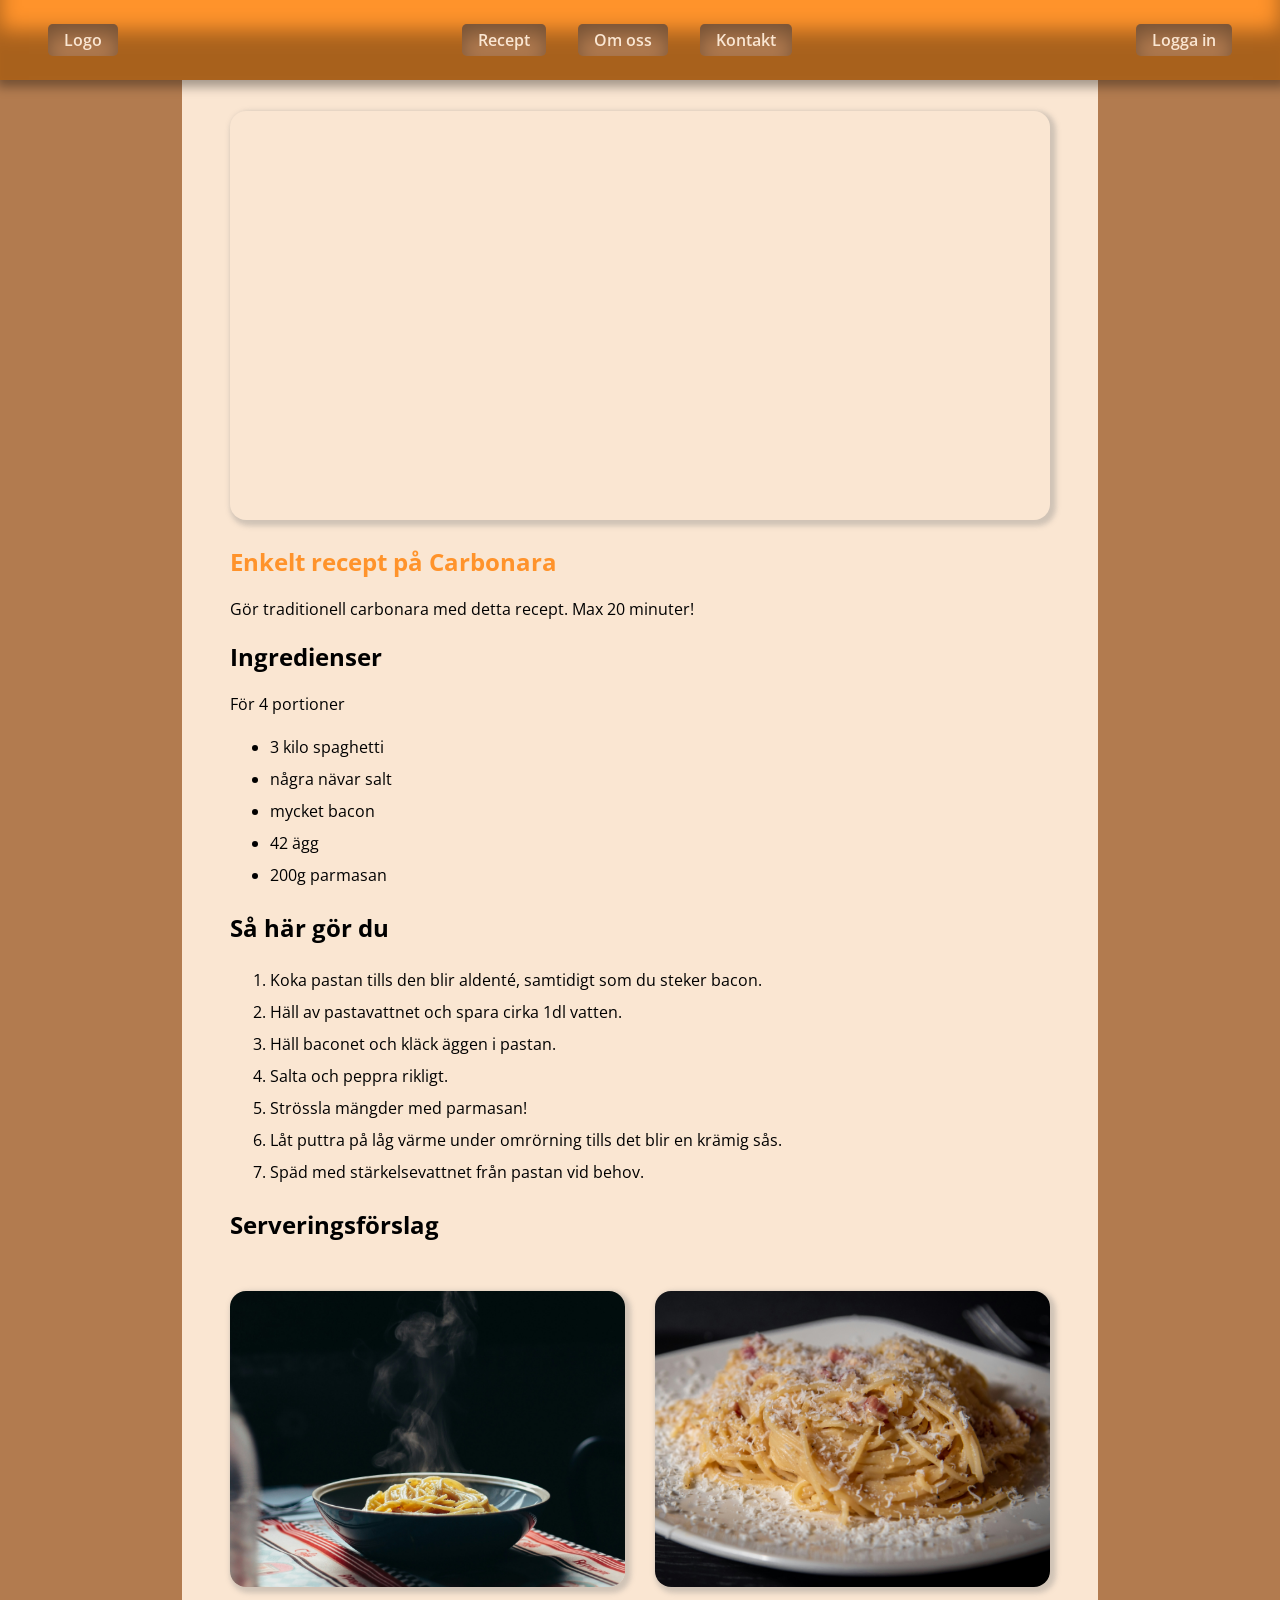
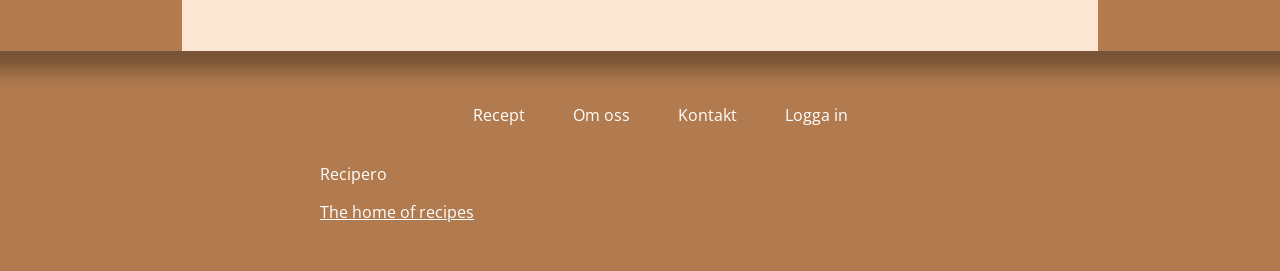
==== receptsidor/carbonara.html @ de2536ea "Commit 1" ====
<!doctype html>
<!-- This is a comment in HTML -->

<html lang="sv-SE">
    <!-- sets the language of the content on the page, which can be useful for screen readers-->    

<head>
        
        <!-- head contains crucial instructions that are applied before the body-->
        <meta charset="utf-8" />
            <!-- determines the usable symbols-->
        <meta name="viewport" content="width=device-width" />
            <!-- determines the width of the content, adjusted to screensize-->
        <meta name="description" content="Enkelt recept på pannkakor">

        <title>Carbonara</title>
            <!-- sets the name of the browser tab-->
        
        <script src="../javaScript/script.js"></script>

        <link href="../styles/root.css" rel="stylesheet" />
        <link href="../styles/style_global.css" rel="stylesheet" />
        <link href="../styles/style.css" rel="stylesheet" />
            <!-- implements the css style from the specific folder-->
        <link href="https://fonts.googleapis.com/css?family=Open Sans" rel="stylesheet" />
        
</head>
        



<body>

        <!-- the body contains the content that is viewed on the webpage-->
    <header class="navigation_bar"> 
        <nav>
            <ul class="nav_ul">
                <li class="nav_li_margin-left"><a href="../index.html">Logo</a></li>

                
                    <li class="hideOnMobile"><a href="../receptsidor/recept.html">Recept</a></li>
                    <li class="hideOnMobile"><a href="">Om oss</a></li>
                    <li class="hideOnMobile"><a href="">Kontakt</a></li>
                

                <li class="nav_li_margin-right hideOnMobile"><a href="">Logga in</a></li>
                <li class="menu showOnDesktop"  onclick="shownav_ul_sidebar(); hidemenu()" ><a href="#"><svg xmlns="http://www.w3.org/2000/svg" height="24px" viewBox="0 -960 960 960" width="24px" fill="#e3e3e3"><path d="M120-240v-80h720v80H120Zm0-200v-80h720v80H120Zm0-200v-80h720v80H120Z"/></svg> </a></li>
            </ul>
            <ul class="nav_ul_sidebar">
                <li class="cross" onclick="hidenav_ul_sidebar(); showmenu()"><a href="#"><svg xmlns="http://www.w3.org/2000/svg" height="24px" viewBox="0 -960 960 960" width="24px" fill="#e3e3e3"><path d="m256-200-56-56 224-224-224-224 56-56 224 224 224-224 56 56-224 224 224 224-56 56-224-224-224 224Z"/></svg></a></li>
                <li ><a href="../index.html">Logo</a></li>

                
                    <li><a href="../receptsidor/recept.html">Recept</a></li>
                    <li><a href="">Om oss</a></li>
                    <li><a href="">Kontakt</a></li>
                

                <li ><a href="">Logga in</a></li>
                
            </ul>
        </nav>
    </header>
    
    <main class="padding_1">
        <div class="div_main">
            <header>
                <iframe src="https://www.youtube.com/embed/ecbdrobmsHw" alt="Youtube-preview på pannkakor med sylt och grädde, samt länk till en youtubevideo med ett recept på pannkakor."> </iframe>
                <!-- <img class="image1" src="images/bild_1.webp" alt="pannkakor med grädde och hallon" /> -->
            </header>

            <article>
                <header>
                    <h1>Enkelt recept på Carbonara</h1>
                        <!-- header #1 the main header, large bold text --> 
                
                    <section class="box1">
                        Gör traditionell carbonara med detta recept. Max 20 minuter!
                    </section>
                </header>

                <section>
                    <h2>Ingredienser</h2>
                        <!-- header #2 slightly smaller than header #1-->

                        <p>För 4 portioner</p>
                            <!-- plain text-->
                            <ul>
                                <!-- unordered list (bulletpoint)-->
                                <li>3 kilo spaghetti</li>
                                <li>några nävar salt</li>
                                <li>mycket bacon</li>
                                <li>42 ägg</li>
                                <li>200g parmasan</li>
                            </ul>
                </section>

                <section>
                    <h2>Så här gör du</h2>
                        <ol>
                            <!-- ordered list (numbered)-->
                            <li>Koka pastan tills den blir aldenté, samtidigt som du steker bacon.</li>
                            <li>Häll av pastavattnet och spara cirka 1dl vatten.</li>
                            <li>Häll baconet och kläck äggen i pastan.</li>
                            <li>Salta och peppra rikligt.</li>
                            <li>Strössla mängder med parmasan!</li>
                            <li>Låt puttra på låg värme under omrörning tills det blir en krämig sås.</li>
                            <li>Späd med stärkelsevattnet från pastan vid behov.</li>
                        </ol>
                </section>
            </article>

            <h2>Serveringsförslag</h2>

            <section class="servering">
                <div class="servering__images">
                    <img class="image2" src="../images/images_recept/Carbonara_1.jpg" alt="Carbonara, serveringsförslag" />
                    <img class="image3" src="../images/images_recept/Carbonara_2.jpg" alt="Carbonara, serveringsförslag" />
                </div>
            </section>                
        </div>
    </main> 

    <footer class="footer">
        <section class="footer__grid">
            <div class="footer__links">
                <ul class="footer__list">
                    <li class="footer__item"><a class="footer__link" href="">Recept</a></li>
                    <li class="footer__item"><a class="footer__link" href="">Om oss</a></li>
                    <li class="footer__item"><a class="footer__link" href="">Kontakt</a></li>
                    <li class="footer__item"><a class="footer__link" href="">Logga in</a></li>
                </ul>

            </div>

            <div class="footer__misc">
                <p>Recipero</p>
                <p>The home of recipes</p>
            </div>
        </section>
    </footer>

</body>
</html>
---- styles/root.css ----
:root{

/* used in index.html & maybe other pages */
--color-white: #fae6d2;
--color-bg:#b27b4f;
--color-orange: #ff932b;
/* used in index.html & maybe other pages */


/* used in recept.html */








}
---- styles/style_global.css ----
html {
        background-color: var(--color-bg);
}

body {
    display:flex;
    flex-wrap:wrap;
    justify-content: center;
    font-family: Open Sans;
    margin:auto; 
    background-color: var(--color-bg);
    
}
/* --------------------NAV START------------------------------------- */
header{
    width:100%;
}

.navigation_bar {
    box-shadow: 2px 2px 10px 5px rgba(0, 0, 0, 0.342); 
    position:sticky;
    top:0;
    z-index: 999;
}
nav{
    box-shadow: inset 0 -50px 20px  rgba(0, 0, 0, 0.342);
    display:flex;
    Background-color: var(--color-orange);
    justify-content: center;
    padding: 1rem 0;
}

.nav_ul{
    display:flex;
    flex-wrap:wrap;
    width:100%;
    margin: 0 3.75% 0 3.75%;
    padding:0.5rem 0;
    font-weight: 600;
    gap: 2rem;
        
    & a{
    box-shadow: inset 0px 10px 20px  rgba(0, 0, 0, 0.342);
    color:var(--color-white);
    background-color: var(--color-bg);
    padding: 0.3rem 1rem;
    border-radius: 0.3rem;
        
        &:hover{
        zoom: 110%;
        box-shadow: 3px 3px 5px 3px rgba(0, 0, 0, 0.342);
        box-shadow: inset 0px 10px 20px  rgba(59, 58, 58, 0.342); 
        }
    }


}

header li,
footer li{
    list-style-type: none;

    
}

a {
    color:inherit;
    text-decoration: none; 

    
}

.nav_li_margin-left {
    margin-right: auto;
}

.nav_li_margin-right {
    margin-left: auto;  
}

.menu {
    display:none;
}
/* --------------------NAV END------------------------------------- */

/* --------------------NAV SIDEBAR START------------------------------------- */


.nav_ul_sidebar {
    position:absolute;
    top: 0;
    right:0;
    display:none;
    
    gap: 1rem;
    padding: 1rem;
    flex-direction: column;
    margin-right: 0.5rem;
    margin-top: 0.5rem;
    width: 12%;
    min-width: 80px;
    border-radius: 1rem;
    z-index: 999;
    background-color:white;
    background-color: rgba(255, 255, 255, 0.2);
    backdrop-filter:blur(10px);
    box-shadow: 3px 3px 5px 3px rgba(0, 0, 0, 0.342);
    
        & li>a{
        display:flex;
        width:80%;
        justify-content: center;
        color:var(--color-white);
        background-color: var(--color-bg);
        padding: 10%;
        border-radius: 0.3rem;
        
        &:hover{
        zoom: 110%;
        box-shadow: 3px 3px 5px 3px rgba(0, 0, 0, 0.342); 
        }
        

    }

}

@media (max-width:800px){
    .hideOnMobile{
        display:none;
    }
}

@media (max-width:800px){
    .showOnDesktop{
        display:flex;
        
    }
}

@media (min-width:801px){
    .showOnDesktop{
        display:none;
    }
}

/* --------------------NAV SIDEBAR END------------------------------------- */

/* ------------------------YT IFRAME START--------------------------------- */

iframe {
    margin-top: 3.75%;
    width:100%;
    aspect-ratio: 16/8;
    border:0;
    border-radius: 1rem;
    box-shadow: 3px 3px 5px 3px rgba(128, 128, 128, 0.342); 
    
}
/* ------------------------YT IFRAME END--------------------------------- */

/* ------------------------FOOTER START--------------------------------- */

.footer__grid{
    box-shadow: inset 0 20px 20px  rgba(0, 0, 0, 0.342);
    width: 100vw;
    
    display:grid;
    grid-template-columns: repeat(4, 1fr) ;
    grid-template-rows: auto;
    
    align-items:flex-end;
    padding:2rem;
    color:white;
    
}

.footer__links {
    
    flex-wrap:wrap;
    grid-row: 1/2;
    grid-column: span 4;   
}

.footer__list {
    display:flex;
    margin-bottom: 1rem;
    flex-wrap:wrap;
    justify-content: center;
    gap: 3rem;
    align-content:center;



}


hr {
    color: white;
    height:100px;
    width:100px;
}

.footer__misc {
    
    justify-items: center;
    grid-row: 2/3;
    grid-column: 2/4;

    p:nth-child(2){
        text-decoration-line: underline;
    }
    
}




/* ------------------------FOOTER END--------------------------------- */
---- styles/style.css ----
/* This is a comment in CSS */

/* ----------------- YT VIDEO ----------------------------------------- */
main {
    padding: 0% 3.75% 5% 3.75%;
    font-size: 100%;
    width:64%;
    background-color: var(--color-white);
    
}

.recipe__section {
    border-radius: 0.5rem;
    width: 100%;
            /* sets the width of the box */
    padding: 0.2rem;
            /*sets the distance from the item to the edge of the box */
    background-color: var(--color-bg);
    color: var(--color-white);
            /*sets the color of the box (the background color of the area inhabited by the box) */
    
    & .recipe__section--intro {
        margin-left: 1rem;
    }
}

h1 {
    color: #ff932b;
        /* sets the color of the text */        
}

ul, ol {
    line-height: 2;
        /* sets the distance between each row */
}

.image1 {
    width: 100%;
    height: 100%;  
}

.servering__images {
    display:flex;
    width: 100%;
    gap: 3.75%;
    flex-wrap: wrap;
}

.servering__images img { 
    height:auto;
    width: 30%;
    min-width: 200px;
    flex-grow: 1;
    margin: 3.75% 0 0 0;
    border-radius: 1rem;
    box-shadow: 3px 3px 5px 3px rgba(128, 128, 128, 0.342);   
}
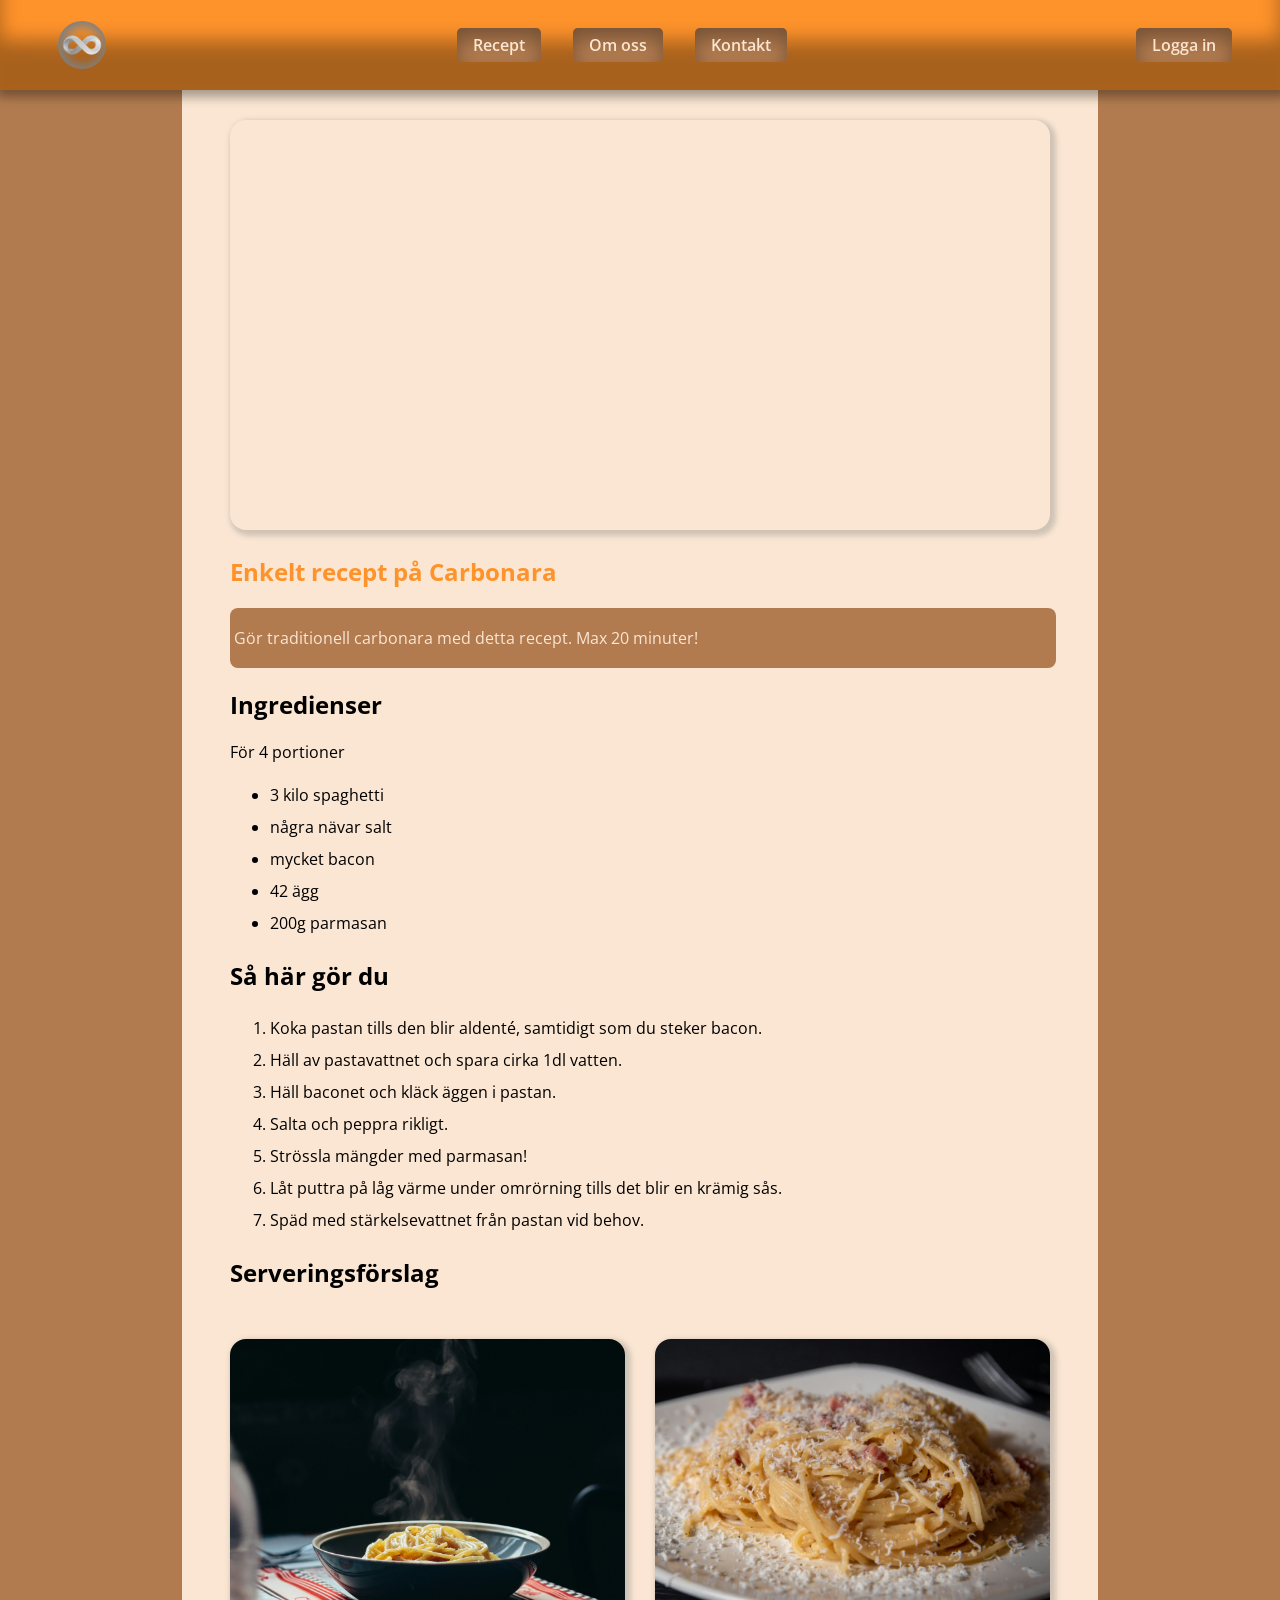
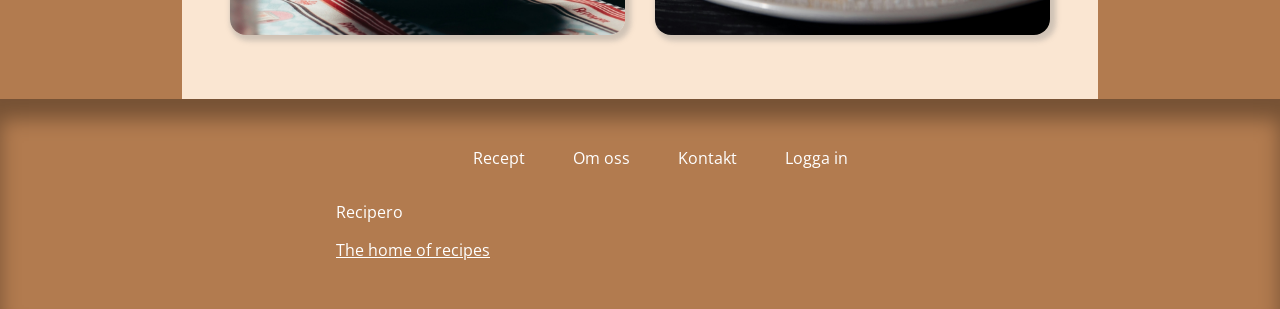
==== commit 45354c3f: "united layout of carbonara, lasagne and pad-thai with index.html" ====
--- a/receptsidor/carbonara.html
+++ b/receptsidor/carbonara.html
@@ -30,13 +30,11 @@
 
 
 <body>
-
-        <!-- the body contains the content that is viewed on the webpage-->
     <header class="navigation_bar"> 
-        <nav>
+        <nav aria-label="Huvudmeny">
             <ul class="nav_ul">
-                <li class="nav_li_margin-left"><a href="../index.html">Logo</a></li>
-
+                <li class="nav_li_margin-left"><a class="a-logo" role="button" aria-label="Gå till Startsidan" href="../index.html" >
+                <img class="logo" src="../images/images_global/infinity.png" alt=""> </a></li>
                 
                     <li class="hideOnMobile"><a href="../receptsidor/recept.html">Recept</a></li>
                     <li class="hideOnMobile"><a href="">Om oss</a></li>
@@ -61,25 +59,27 @@
             </ul>
         </nav>
     </header>
+        <!-- the body contains the content that is viewed on the webpage-->
+
     
-    <main class="padding_1">
-        <div class="div_main">
-            <header>
+    <main class="recipe-page">
+        <div class="recipe-page__content">
+            <header class="recipe-page">
                 <iframe src="https://www.youtube.com/embed/ecbdrobmsHw" alt="Youtube-preview på pannkakor med sylt och grädde, samt länk till en youtubevideo med ett recept på pannkakor."> </iframe>
                 <!-- <img class="image1" src="images/bild_1.webp" alt="pannkakor med grädde och hallon" /> -->
             </header>
 
-            <article>
-                <header>
-                    <h1>Enkelt recept på Carbonara</h1>
+            <article class="recipe">
+                <header class="recipe__header">
+                    <h1 clsss="recipe__title">Enkelt recept på Carbonara</h1>
                         <!-- header #1 the main header, large bold text --> 
                 
-                    <section class="box1">
-                        Gör traditionell carbonara med detta recept. Max 20 minuter!
+                    <section class="recipe__section">
+                        <p>Gör traditionell carbonara med detta recept. Max 20 minuter!</p>
                     </section>
                 </header>
 
-                <section>
+                <section class="recipe__ingredients">
                     <h2>Ingredienser</h2>
                         <!-- header #2 slightly smaller than header #1-->
 
--- a/styles/root.css
+++ b/styles/root.css
@@ -9,7 +9,17 @@
 
 /* used in recept.html */
 
+--box-shadow-1:3px 3px 10px 1px grey;
 
+
+--border-radius-1: 1rem;
+--border-radius-2: 2rem;
+
+
+--color1:hsl(225, 55%, 4%);
+--color2:oklch(0.4 0.0494 264.93);
+
+--color3:oklch(0.2 0.05 265);
 
 
 
--- a/styles/style_global.css
+++ b/styles/style_global.css
@@ -16,23 +16,28 @@
     width:100%;
 }
 
+
+
 .navigation_bar {
     box-shadow: 2px 2px 10px 5px rgba(0, 0, 0, 0.342); 
     position:sticky;
     top:0;
     z-index: 999;
+    line-height: 1.5;
 }
 nav{
     box-shadow: inset 0 -50px 20px  rgba(0, 0, 0, 0.342);
     display:flex;
     Background-color: var(--color-orange);
     justify-content: center;
-    padding: 1rem 0;
-}
+    padding: 0.5rem 0;
+}
+
 
 .nav_ul{
     display:flex;
-    flex-wrap:wrap;
+    flex-wrap:wrap; 
+    align-items: center;
     width:100%;
     margin: 0 3.75% 0 3.75%;
     padding:0.5rem 0;
@@ -40,21 +45,54 @@
     gap: 2rem;
         
     & a{
+    display:flex;
     box-shadow: inset 0px 10px 20px  rgba(0, 0, 0, 0.342);
     color:var(--color-white);
     background-color: var(--color-bg);
+    /* padding: 0.3rem 1rem; */
+    
     padding: 0.3rem 1rem;
     border-radius: 0.3rem;
-        
+    transition: transform 0.6s ease;
+    /*  transition: transform 0.6s ease; +         
+        transform: scale(1.5); +
+        transition: 1s; */
         &:hover{
-        zoom: 110%;
+        transform: scale(1.5);
+        transition: 0.5s;
         box-shadow: 3px 3px 5px 3px rgba(0, 0, 0, 0.342);
         box-shadow: inset 0px 10px 20px  rgba(59, 58, 58, 0.342); 
         }
-    }
-
-
-}
+    }  
+}
+
+
+.nav_li_margin-left{
+    display:flex;
+    width:5%;
+    
+    & a{
+        width:100%;
+        margin-left: 0.5rem;
+        justify-content: center;
+        background-color: transparent;
+        box-shadow: none;
+
+        &:hover {
+            box-shadow:none;
+            transform: rotate(360deg) scale(1.4);
+        }
+    }
+    
+}
+.logo {
+/* display:none;           */
+    width: clamp(3rem, 100%, 4rem);
+    
+    border-radius: 2rem;
+    box-shadow: inset 1px 1px 10px 5px grey;
+}
+
 
 header li,
 footer li{
@@ -116,7 +154,8 @@
         border-radius: 0.3rem;
         
         &:hover{
-        zoom: 110%;
+        
+        scale: 1.2;
         box-shadow: 3px 3px 5px 3px rgba(0, 0, 0, 0.342); 
         }
         
@@ -140,6 +179,12 @@
 
 @media (min-width:801px){
     .showOnDesktop{
+        display:none;
+    }
+}
+
+@media (min-width:801px){
+    .hideOnDesktop{
         display:none;
     }
 }
@@ -161,15 +206,24 @@
 
 /* ------------------------FOOTER START--------------------------------- */
 
+
+.footer {
+    width: 100%;
+    
+    
+    
+}
+
 .footer__grid{
+    
     box-shadow: inset 0 20px 20px  rgba(0, 0, 0, 0.342);
-    width: 100vw;
+    
     
     display:grid;
     grid-template-columns: repeat(4, 1fr) ;
     grid-template-rows: auto;
     
-    align-items:flex-end;
+    
     padding:2rem;
     color:white;
     
@@ -216,4 +270,29 @@
 
 
 
-/* ------------------------FOOTER END--------------------------------- */+/* ------------------------FOOTER END--------------------------------- */
+/* ------------------------FORM START--------------------------------- */
+
+/* #form1 {
+    display:flex;
+    flex-direction: column;
+    width:20%;
+    background-color: white;
+    
+} */
+
+.btn-recension {
+    box-shadow: inset 0px 10px 20px  rgba(0, 0, 0, 0.342);
+    color:var(--color-white);
+    background-color: var(--color-bg);
+    padding: 0.3rem 1rem;
+    border-radius: 0.3rem;
+    border:0;
+
+        &:hover{
+        scale: 1.2;
+        box-shadow: 3px 3px 5px 3px rgba(0, 0, 0, 0.342);
+        box-shadow: inset 0px 10px 20px  rgba(59, 58, 58, 0.342); 
+        }
+
+    }
--- a/styles/style.css
+++ b/styles/style.css
@@ -3,7 +3,7 @@
 /* ----------------- YT VIDEO ----------------------------------------- */
 main {
     padding: 0% 3.75% 5% 3.75%;
-    font-size: 100%;
+    
     width:64%;
     background-color: var(--color-white);
     
@@ -29,7 +29,8 @@
         /* sets the color of the text */        
 }
 
-ul, ol {
+article ul,
+article ol {
     line-height: 2;
         /* sets the distance between each row */
 }
@@ -54,4 +55,4 @@
     margin: 3.75% 0 0 0;
     border-radius: 1rem;
     box-shadow: 3px 3px 5px 3px rgba(128, 128, 128, 0.342);   
-}+} 
